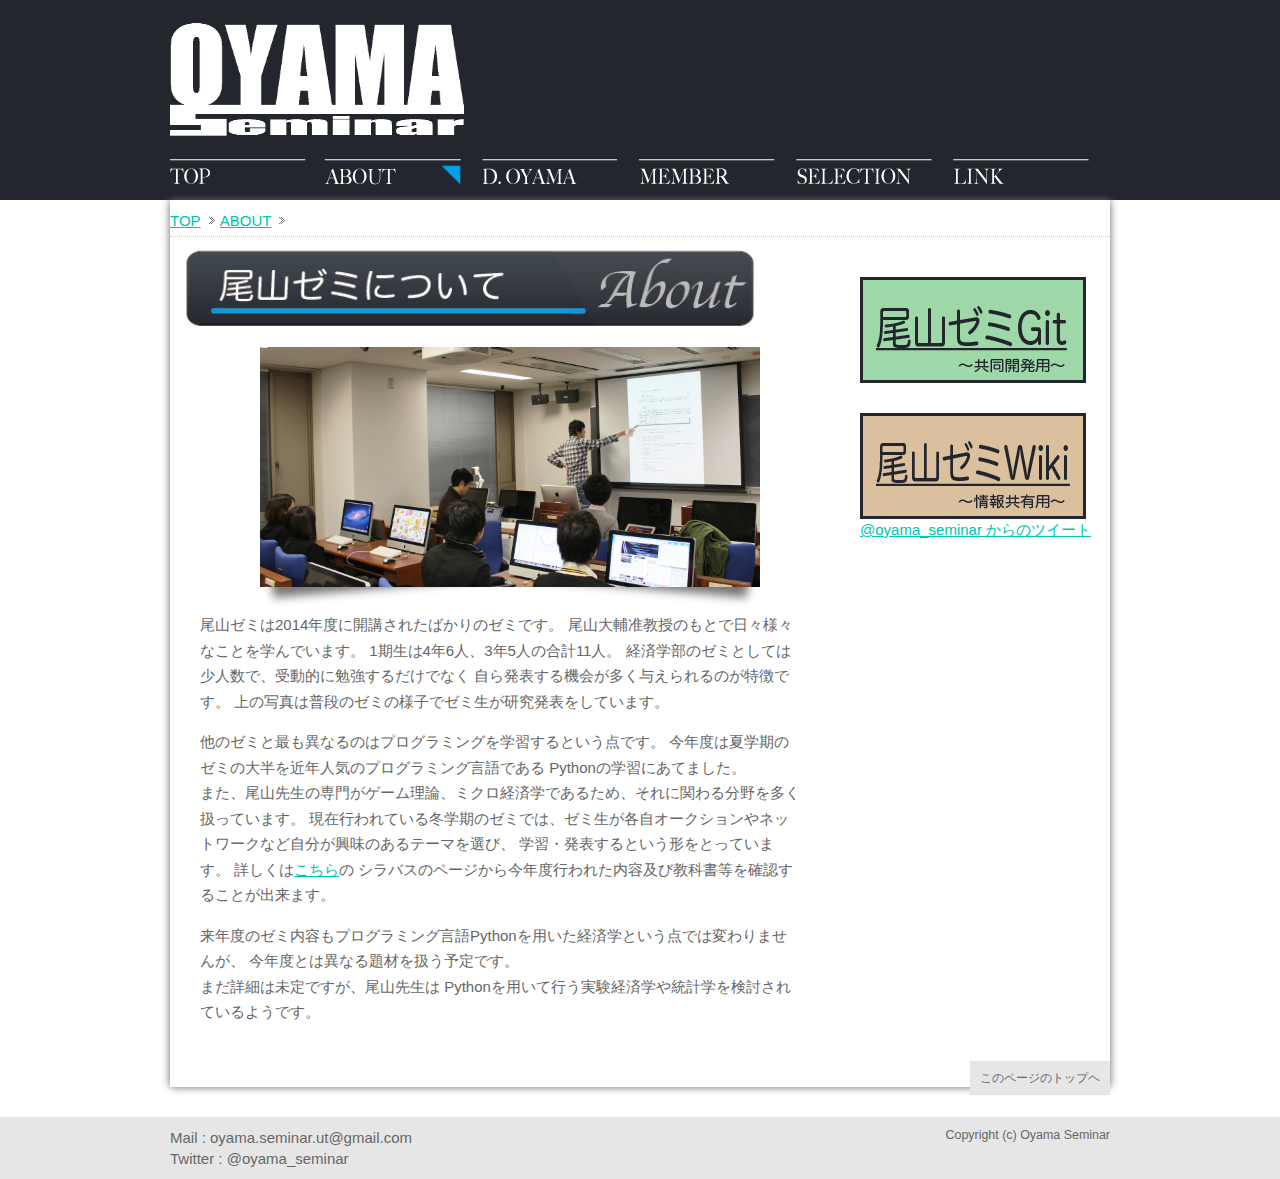
==== about/about.html @ b203c891 "The files used in OyamaZemiHP so far" ====
<!DOCTYPE html PUBLIC "-//W3C//DTD XHTML 1.0 Transitional//EN" "http://www.w3.org/TR/xhtml1/DTD/xhtml1-transitional.dtd">
<html xmlns="http://www.w3.org/1999/xhtml" lang="ja-JP" xml:lang="ja-JP">
<head>
  <meta http-equiv="Content-Type" content="text/html; charset=utf-8" />
  <title>尾山大輔ゼミ</title>
  <meta name="Keywords" content="尾山大輔ゼミ" />
  <meta name="Description" content="東京大学経済学部尾山大輔ゼミのホームページです。" />
  <meta name="keywords" content="尾山ゼミ,尾山大輔ゼミ,尾山大輔,東京大学経済学部">
  <link rel="stylesheet" type="text/css" href="../common/css/base.css" media="all" />
  <link rel="shortcut icon" href="../common/img/favicon.ico" type="image/vnd.microsoft.icon">
</head>

<body class="about" >
  <!-- ヘッダー部分 -->
  <div id="header">
    <div class="inner">

      <h1 id="logo"><a href="../index.html"><img src="../common/img/oyamalogo.png" width="294" height="123" alt="FlexCoding" /></a></h1>
      <p id="catch">
        <br />
      </p>

    </div><!-- /.inner -->
  </div><!-- /#header -->

  <!-- グローバルナビゲーション部分 -->
  <div id="gnav">
    <ul>
      <li class="gnav01"><a href="../index.html">TOP</a></li>
      <li class="gnav02"><a href="../about/about.html">ABOUT</a></li>
      <li class="gnav03"><a href="../oyama/oyama.html">D.OYAMA</a></li>
      <li class="gnav04"><a href="../member/member.html">MEMBER</a></li>
      <li class="gnav05"><a href="../selection/selection.html">SELECTION</a></li>
      <li class="gnav06"><a href="../link/link.html">LINK</a></li>
    </ul>
  </div> <!-- /#gnav -->

  <!-- コンテンツ部分 -->
  <div id="contents" class="clearfix">

    <ul id="pankuzu">
      <li><a href="../index.html">TOP</a></li>
      <li><a href="../about/about.html">ABOUT</a></li>
    </ul>

    <!-- メイン部分 -->
    <div id="main">
      <div id="subpage">
        <h2>
          <img src="img/title.jpg" width="600" height="100" alt="photo" />
        </h2>

        <div class="box2 effect">
          <img src="img/photo1.jpg" width="500" height="240" alt="photo" />
        </div>

        <p>
          尾山ゼミは2014年度に開講されたばかりのゼミです。
          尾山大輔准教授のもとで日々様々なことを学んでいます。
          1期生は4年6人、3年5人の合計11人。
          経済学部のゼミとしては少人数で、受動的に勉強するだけでなく
          自ら発表する機会が多く与えられるのが特徴です。
          上の写真は普段のゼミの様子でゼミ生が研究発表をしています。
        </p>
        <p>
          他のゼミと最も異なるのはプログラミングを学習するという点です。
          今年度は夏学期のゼミの大半を近年人気のプログラミング言語である
          Pythonの学習にあてました。<br />
          また、尾山先生の専門がゲーム理論、ミクロ経済学であるため、それに関わる分野を多く扱っています。
          現在行われている冬学期のゼミでは、ゼミ生が各自オークションやネットワークなど自分が興味のあるテーマを選び、
          学習・発表するという形をとっています。
          詳しくは<a href="http://www.oyama.e.u-tokyo.ac.jp/zemi/">こちら</a>の
          シラバスのページから今年度行われた内容及び教科書等を確認することが出来ます。
        </p>
        <p>
          来年度のゼミ内容もプログラミング言語Pythonを用いた経済学という点では変わりませんが、
          今年度とは異なる題材を扱う予定です。<br />
          まだ詳細は未定ですが、尾山先生は
          Pythonを用いて行う実験経済学や統計学を検討されているようです。
        </p>
      </div>
    </div><!-- /#main -->

    <!-- サイドバー部分 -->
    <div id="side">

      <a href="https://github.com/OyamaZemi2014">
        <img src="../common/img/banar2.jpg" width="220" height="100" alt="photo" />
      </a>

      <a href="http://oyamazemi.wiki.fc2.com">
        <img src="../common/img/banar1.jpg" width="220" height="100" alt="photo" />
      </a>

      <a class="twitter-timeline" width="260px" height="400px" href="https://twitter.com/oyama_seminar" data-widget-id="521366527539290115">@oyama_seminar からのツイート</a>
      <script>!function(d,s,id){var js,fjs=d.getElementsByTagName(s)[0],p=/^http:/.test(d.location)?'http':'https';if(!d.getElementById(id)){js=d.createElement(s);js.id=id;js.src=p+"://platform.twitter.com/widgets.js";fjs.parentNode.insertBefore(js,fjs);}}(document,"script","twitter-wjs");</script>

    </div><!-- /#sidebar -->

    <p class="pagetop"><a href="#header">このページのトップヘ</a></p>
  </div><!-- /#contents -->

  <!-- フッター部分 -->
  <div id="footer">
    <div class="inner">
      <ul>
        <li>Mail : oyama.seminar.ut@gmail.com</li><br />
        <li>Twitter : @oyama_seminar</li>
      </ul>

      <p id="copyright">Copyright (c) Oyama Seminar</p>
    </div><!-- /.inner -->
  </div> <!-- /#footer -->
</body>
</html>
---- common/css/base.css ----
@charset "utf-8";

/*-----------------------------

リセットCSS + サイト共通設定

------------------------------*/

/* 全ての要素に対する余白初期値設定 */
body,
h1,h2,h3,h4,h5,h6,
p,ul,ol,dl,dt,dd,li,
table,th,td,
form,select,option,input
address,pre,strong,em,iframe,img{
	margin:0;
	padding:0;
	font-size:100%;
	border:0;
}

/* デフォルト文字設定 */
body{
	color:#666666;
	font-family:'Lucida Grande',
	'Hiragino Kaku Gothic ProN', 'ヒラギノ角ゴ ProN W3',
	Meiryo, メイリオ, sans-serif;
	font-size:15px;
	*font-size:small;
	line-height:1.4;
}

/* リストマーカーを非表示 */
ul,ol{
	list-style-type:none;
}

/* テーブルセルのボーダーの設定 */
table {
	border-collapse: collapse;
	border-spacing: 0;
}

/* 画像とフォームパーツの上下位置をテキストの真ん中に */
img, input, select, textarea {
	vertical-align: middle;
}


/* デフォルトリンク色の設定 */
a{
	color:#00C4AB;
}

a:hover{
	color:#CCE739;
}

/* 画像リンクの設定 */
a img{
	opacity:1;
	filter: alpha(opacity=100);
}

a:hover img{
	opacity:0.7;
	filter: alpha(opacity=75);
}

/*	clearfix
------------------------------*/
.clearfix:after {/*for modern browser*/
	content: "";
	display: block;
	clear: both;
}

* html .clearfix { zoom:1; } /*for IE6*/
*:first-child+html .clearfix { zoom:1; } /*for IE7*/


/*--------------------------

/* ヘッダー
---------------------------*/
#header{
	padding:0;
	background:#23262c;
}

#header .inner{
	width:940px;
	height:150px;
	margin:0 auto;
	overflow:hidden;
	position:relative;
}

#logo{
	position:absolute;
	left:0;
	top:50%;
	margin-top:-55px;
}

#catch{
	position:absolute;
	left:350px;
	top:50%;
	margin-top:-1.5em;
	font-size:150%;
}


/* グローバルナビゲーション
---------------------------*/
#gnav{
	padding:5px 0;
	background:#23262c;
}

#gnav ul{
	width:940px;
	margin:0 auto;
	overflow:hidden;
}

#gnav li{
	float:left;
}

#gnav a{
	display:block;
	width:157px;
	height:40px;
	background:url(../img/gnav.png) no-repeat;
	text-indent:-9999px;
	color:#fff;
}

#gnav a:hover {
	opacity:0.7;
	filter: alpha(opacity=75);
}

#gnav .gnav01 a,
#gnav .gnav06 a{
	width:156px;
}

#gnav .gnav01 a { background-position:0 0; }
#gnav .gnav02 a { background-position:-156px 0; }
#gnav .gnav03 a { background-position:-313px 0; }
#gnav .gnav04 a { background-position:-470px 0; }
#gnav .gnav05 a { background-position:-627px 0; }
#gnav .gnav06 a { background-position:-784px 0; }

#gnav .gnav01 a:hover { background-position:0 -40px; }
#gnav .gnav02 a:hover { background-position:-156px -40px; }
#gnav .gnav03 a:hover { background-position:-313px -40px; }
#gnav .gnav04 a:hover { background-position:-470px -40px; }
#gnav .gnav05 a:hover { background-position:-627px -40px; }
#gnav .gnav06 a:hover { background-position:-784px -40px; }

.index #gnav .gnav01 a {background-position:0 -40px; }
.about #gnav .gnav02 a {background-position:-156px -40px; }
.oyama #gnav .gnav03 a {background-position:-313px -40px; }
.member #gnav .gnav04 a {background-position:-470px -40px; }
.selection #gnav .gnav05 a {background-position:-627px -40px; }
.link #gnav .gnav06 a {background-position:-784px -40px; }


/* トップ画像
---------------------------*/

#photo{
	width:930px;
	border: #23262c 5px solid;
	margin: 0 auto;
}


/* コンテンツエリア
---------------------------*/
#contents{
	width:940px;
	margin:0 auto;
	margin-bottom:30px;
	padding-top:10px;
	box-shadow:0px 0px 8px;
}

/* パンくず
---------------------------*/
#pankuzu{
	margin-bottom:0px;
	padding-bottom:5px;
	border-bottom:#ccc 1px dotted;
}

#pankuzu li{
	display:inline;
	font-size:100%;
}

#pankuzu a{
	padding-right:15px;
	background:url(../img/ico_arw01.gif) right center no-repeat;
}


/* メインコンテンツ
---------------------------*/
#main{
	width:680px;
	margin-bottom:30px;
	float:left;
}


/* サイドバー
---------------------------*/
#side{
	width:240px;
	margin:10px;
	margin-bottom:40px;
	float:right;
}

#side img{
	border: #23262c 3px solid;
	margin-top:30px
}

#side .twitter-timeline{
	margin-top:30px
}

/* フッター
---------------------------*/
/* ページトップ */
.pagetop{
	clear:both;
	text-align:right;
}

.pagetop a{
	padding:10px;
	background:#e6e6e6;
	font-size:83%;
	color:#666;
	text-decoration:none;
}

.pagetop a:hover{
	text-decoration:underline;
}

#footer{
	padding:10px 0;
	background:#e6e6e6;
}

#footer .inner{
	width:940px;
	margin:0 auto;
	overflow:hidden;
}

#footer ul{
	float:left;
}

#copyright{
	float:right;
	font-size:83%;
}

#footer li{
	display:inline;
}

#footer a{
	padding:0 10px;
	background:url(../img/ico_arw01.gif) left center no-repeat;
	color:#666;
	text-decoration:none;
}

#footer a:hover{
	text-decoration:underline;
}



/*--------------------------

共有スタイル

---------------------------*/
/*ページ大見出し*/
#main h2{
	margin-bottom:30px;
}

#main h3{
	font-size:25px;
	font-weight: 100;
	color:#fff;
}

#main h4{
	font-size:25px;
	font-weight: 100;
	color:#666666;
	padding-left:20px;
	margin-bottom:10px;
}

/*段落スタイル*/
#main p{
	margin-bottom:15px;
	line-height:1.7;
}
#subpage h2{
	margin-bottom:10px;
}
#subpage p{
	padding-right:50px;
	padding-left:30px;
}

/*セクション間隔*/
.sec{
	width:320px;
	margin:10px;
	margin-bottom:30px;
	float:left;
}

.sec p{
	padding-top:10px;
	padding-right:50px;
}

.sec img{
	width:270px;
	border: 1px solid #23262c;
	margin: 0px auto;
}

.box h3{
	text-align:center;
	position:relative;
	top:80px;
}
.box {
	width:270px;
	height:120px;
	background:#23262c;
	margin:5px 0px;
}
.box2 h3{
	text-align:center;
	position:relative;
	top:80px;
}
.box2 {
	width:500px;
	height:240px;
	background:#23262c;
	margin:5px auto;
	margin-bottom:25px;
}
.effect
{
	position: relative;
}

.effect:before, .effect:after
{
	z-index: -1;
	position: absolute;
	content: "";
	bottom: 15px;
	left: 10px;
	width: 50%;
	top: 80%;
	max-width:300px;
	background: #777;
	-webkit-box-shadow: 0 15px 10px #777;
	-moz-box-shadow: 0 15px 10px #777;
	box-shadow: 0 15px 10px #777;
	-webkit-transform: rotate(-5deg);
	-moz-transform: rotate(-5deg);
	-o-transform: rotate(-5deg);
	-ms-transform: rotate(-5deg);
	transform: rotate(-5deg);
}

.effect:after
{
	-webkit-transform: rotate(5deg);
	-moz-transform: rotate(5deg);
	-o-transform: rotate(5deg);
	-ms-transform: rotate(5deg);
	transform: rotate(5deg);
	right: 10px;
	left: auto;
}

div .right{
	text-align:right;
	padding-right:50px;
}

/*小見出し*/
.hdg{
	padding-left:40px;
	padding-right:40px;
	margin-bottom:15px;
	background:url(../img/bg_heading.png) no-repeat;
	height:45px;
	line-height:45px;
}


/*アイコンリンク*/
.icon{
	text-align:right;
}

.icon a{
	padding-left:10px;
	background:url(../img/ico_arw02.gif) left center no-repeat;
}

/*問い合わせボタン*/
.contact-btn{
	text-align:center;
}

/*角丸枠*/
.r-box{
	padding-top:10px;
	background:url(../img/prts_r_st.gif) left top no-repeat;
}

.r-box .ed{
	padding-bottom:10px;
	background:url(../img/prts_r_ed.gif) left bottom no-repeat;
}

.r-box .bd{
	padding:10px 15px;
	background:url(../img/prts_r_bd.gif) repeat-y;
}
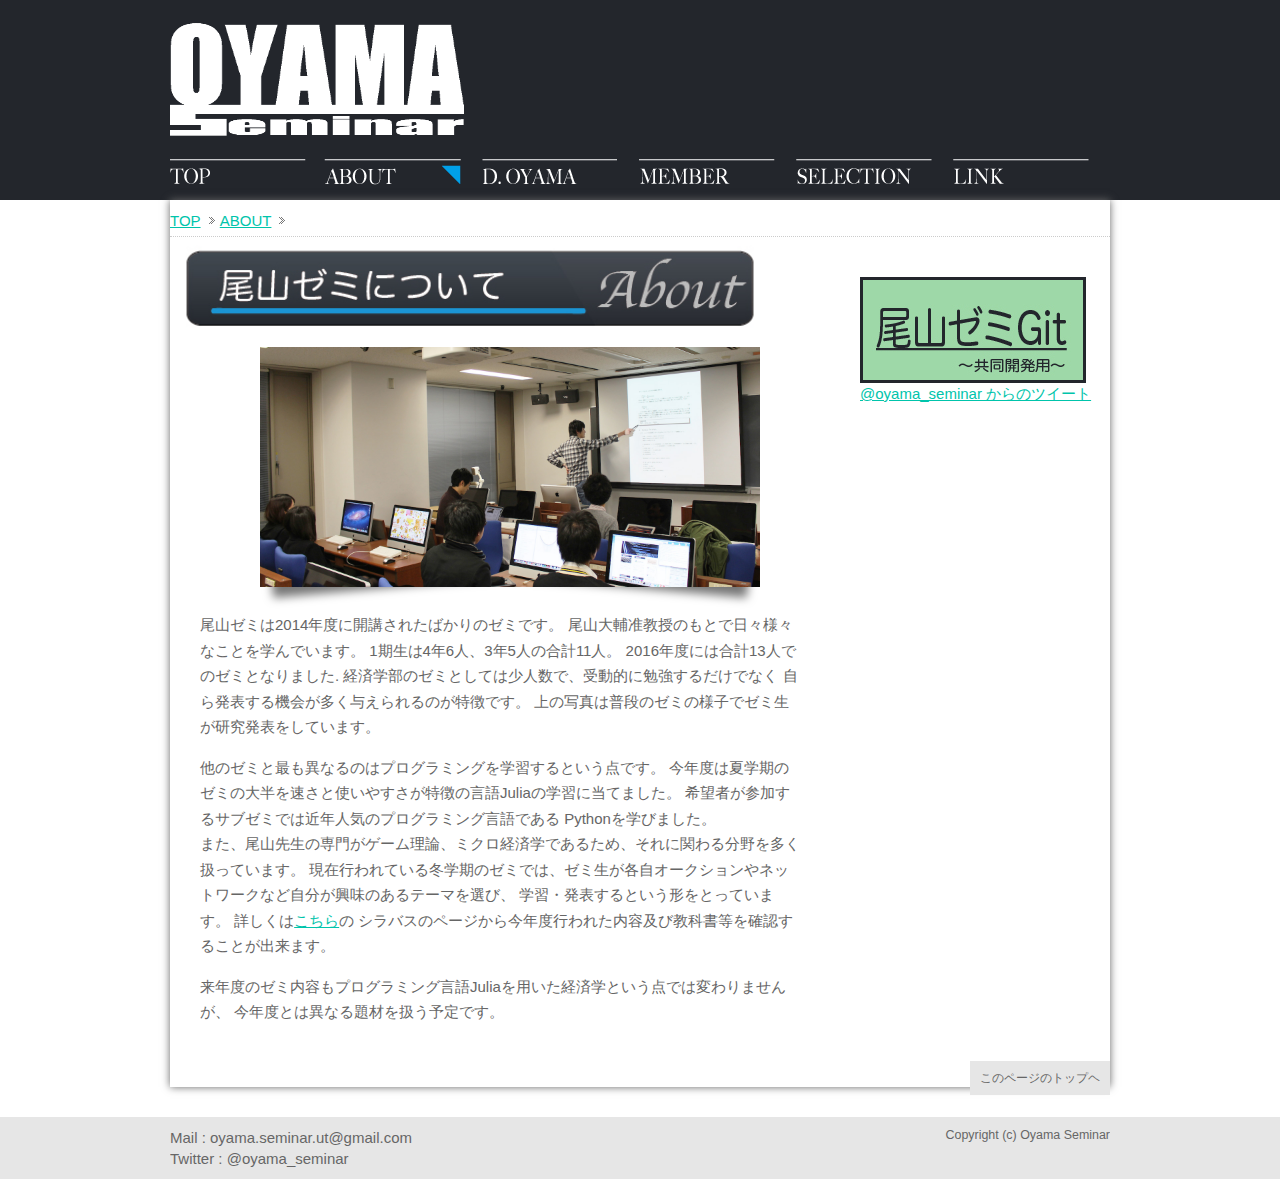
==== commit 24484cd7: "wikiへのリンク削除. 記述変更." ====
--- a/about/about.html
+++ b/about/about.html
@@ -58,14 +58,16 @@
           尾山ゼミは2014年度に開講されたばかりのゼミです。
           尾山大輔准教授のもとで日々様々なことを学んでいます。
           1期生は4年6人、3年5人の合計11人。
+          2016年度には合計13人でのゼミとなりました.
           経済学部のゼミとしては少人数で、受動的に勉強するだけでなく
           自ら発表する機会が多く与えられるのが特徴です。
           上の写真は普段のゼミの様子でゼミ生が研究発表をしています。
         </p>
         <p>
           他のゼミと最も異なるのはプログラミングを学習するという点です。
-          今年度は夏学期のゼミの大半を近年人気のプログラミング言語である
-          Pythonの学習にあてました。<br />
+          今年度は夏学期のゼミの大半を速さと使いやすさが特徴の言語Juliaの学習に当てました。
+          希望者が参加するサブゼミでは近年人気のプログラミング言語である
+          Pythonを学びました。<br />
           また、尾山先生の専門がゲーム理論、ミクロ経済学であるため、それに関わる分野を多く扱っています。
           現在行われている冬学期のゼミでは、ゼミ生が各自オークションやネットワークなど自分が興味のあるテーマを選び、
           学習・発表するという形をとっています。
@@ -73,10 +75,8 @@
           シラバスのページから今年度行われた内容及び教科書等を確認することが出来ます。
         </p>
         <p>
-          来年度のゼミ内容もプログラミング言語Pythonを用いた経済学という点では変わりませんが、
+          来年度のゼミ内容もプログラミング言語Juliaを用いた経済学という点では変わりませんが、
           今年度とは異なる題材を扱う予定です。<br />
-          まだ詳細は未定ですが、尾山先生は
-          Pythonを用いて行う実験経済学や統計学を検討されているようです。
         </p>
       </div>
     </div><!-- /#main -->
@@ -84,12 +84,8 @@
     <!-- サイドバー部分 -->
     <div id="side">
 
-      <a href="https://github.com/OyamaZemi2014">
+      <a href="https://github.com/OyamaZemi">
         <img src="../common/img/banar2.jpg" width="220" height="100" alt="photo" />
-      </a>
-
-      <a href="http://oyamazemi.wiki.fc2.com">
-        <img src="../common/img/banar1.jpg" width="220" height="100" alt="photo" />
       </a>
 
       <a class="twitter-timeline" width="260px" height="400px" href="https://twitter.com/oyama_seminar" data-widget-id="521366527539290115">@oyama_seminar からのツイート</a>
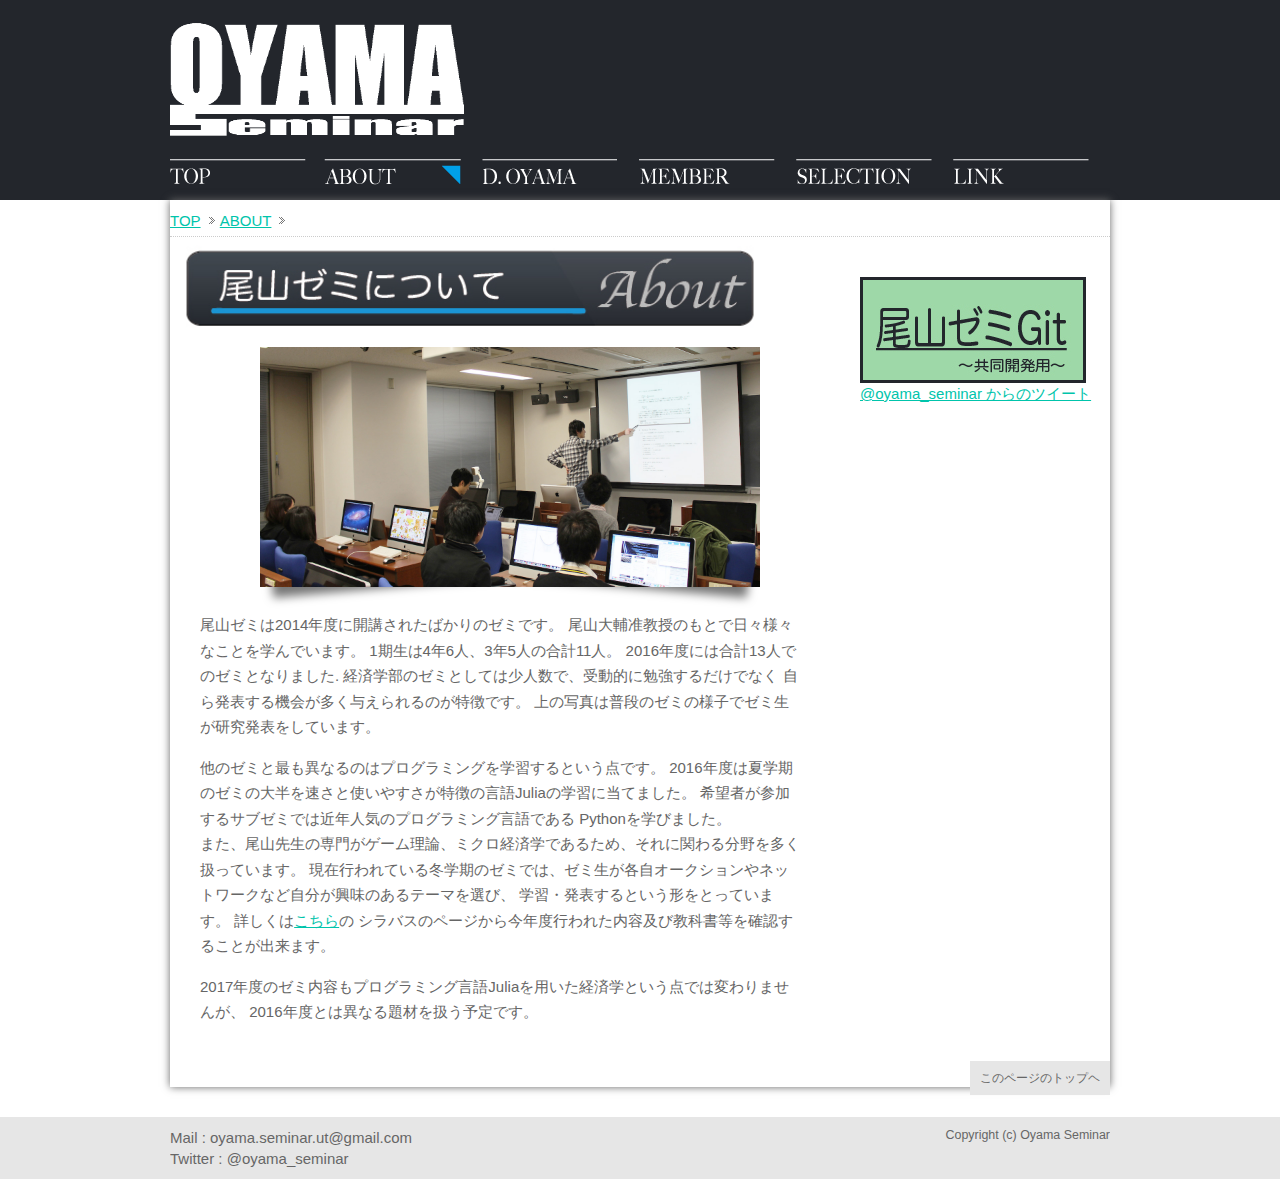
==== commit 6b112363: "年度の修正" ====
--- a/about/about.html
+++ b/about/about.html
@@ -65,7 +65,7 @@
         </p>
         <p>
           他のゼミと最も異なるのはプログラミングを学習するという点です。
-          今年度は夏学期のゼミの大半を速さと使いやすさが特徴の言語Juliaの学習に当てました。
+          2016年度は夏学期のゼミの大半を速さと使いやすさが特徴の言語Juliaの学習に当てました。
           希望者が参加するサブゼミでは近年人気のプログラミング言語である
           Pythonを学びました。<br />
           また、尾山先生の専門がゲーム理論、ミクロ経済学であるため、それに関わる分野を多く扱っています。
@@ -75,8 +75,8 @@
           シラバスのページから今年度行われた内容及び教科書等を確認することが出来ます。
         </p>
         <p>
-          来年度のゼミ内容もプログラミング言語Juliaを用いた経済学という点では変わりませんが、
-          今年度とは異なる題材を扱う予定です。<br />
+          2017年度のゼミ内容もプログラミング言語Juliaを用いた経済学という点では変わりませんが、
+          2016年度とは異なる題材を扱う予定です。<br />
         </p>
       </div>
     </div><!-- /#main -->
